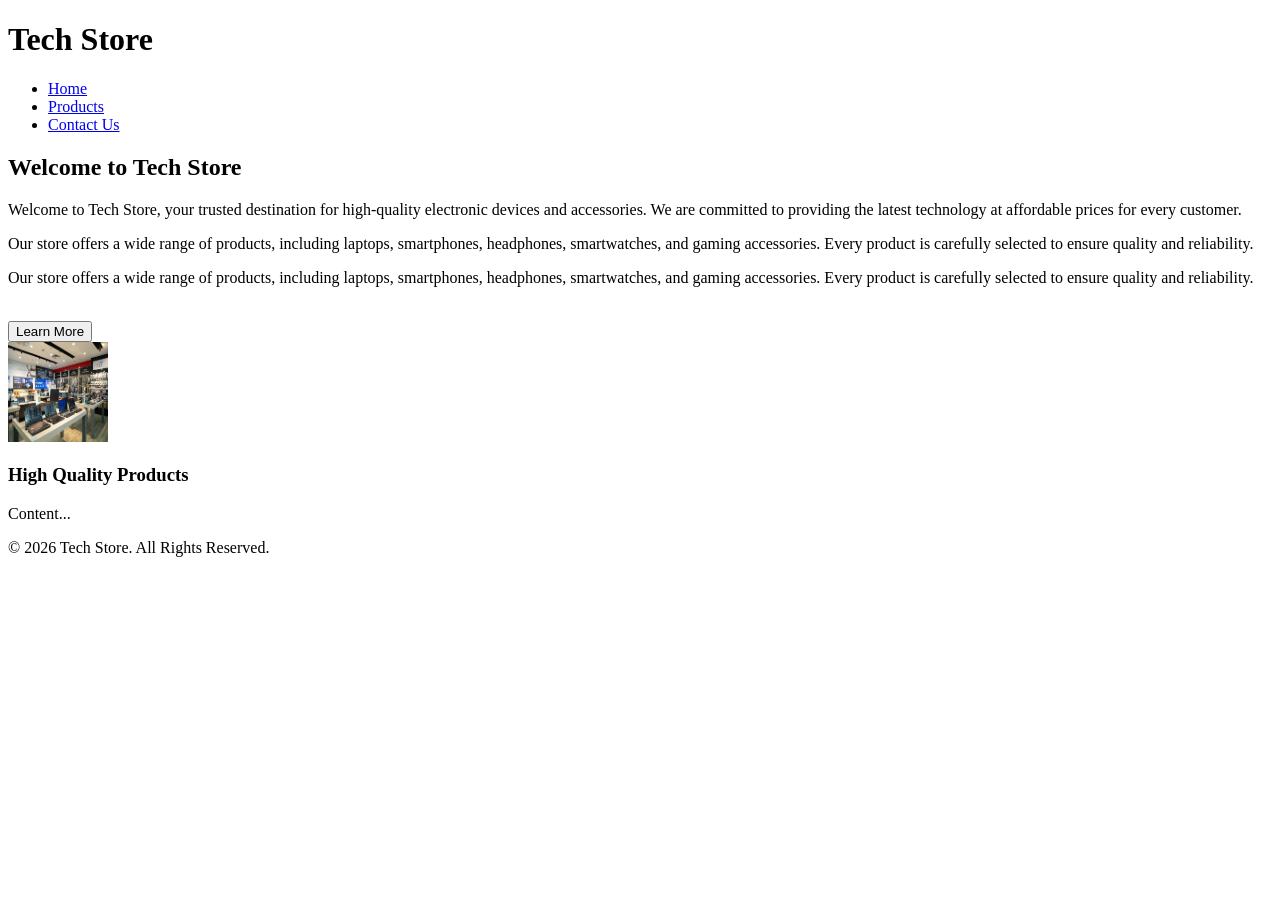
==== index.html @ 1e7f4cc3 "first commit" ====
<!DOCTYPE html>
<html lang="en">

<head>
    <meta charset="UTF-8">
    <meta name="viewport" content="width=device-width, initial-scale=1.0">
    <title>Tech Store</title>
</head>

<body>

    <body>

        <!-- Name: Udoy Roy-->
        <!-- ID: 2231379 -->


        <header>
            <h1>Tech Store</h1>

            <nav>
                <ul>
                    <li><a href="index.html">Home</a></li>
                    <li><a href="products.html">Products</a></li>
                    <li><a href="contact.html">Contact Us</a></li>
                </ul>
            </nav>
        </header>


        <main>


            <section>
                <h2>Welcome to Tech Store</h2>
                
                <p>Welcome to Tech Store, your trusted destination for high-quality electronic devices and accessories.
                    We are committed to providing the latest technology at affordable prices for every customer.</p>
                <p>Our store offers a wide range of products, including laptops, smartphones, headphones, smartwatches,
                    and gaming accessories. Every product is carefully selected to ensure quality and reliability.</p>
                <p>Our store offers a wide range of products, including laptops, smartphones, headphones, smartwatches,
                    and gaming accessories. Every product is carefully selected to ensure quality and reliability.</p>


                    
                <br><button onclick="learnMore()">Learn More</button><br>

            </section>


            <section>

                <article>
                    <img src="highqulityproduct.jpg" height="100" width="100" alt="Laptop">
                    <h3>High Quality Products</h3>
                    <p>Content...</p>
                </article>

 

            </section>

        </main>

        
        <footer>
            <p>&copy; 2026 Tech Store. All Rights Reserved.</p>
        </footer>

        <script src="script.js"></script>


    </body>

</html>
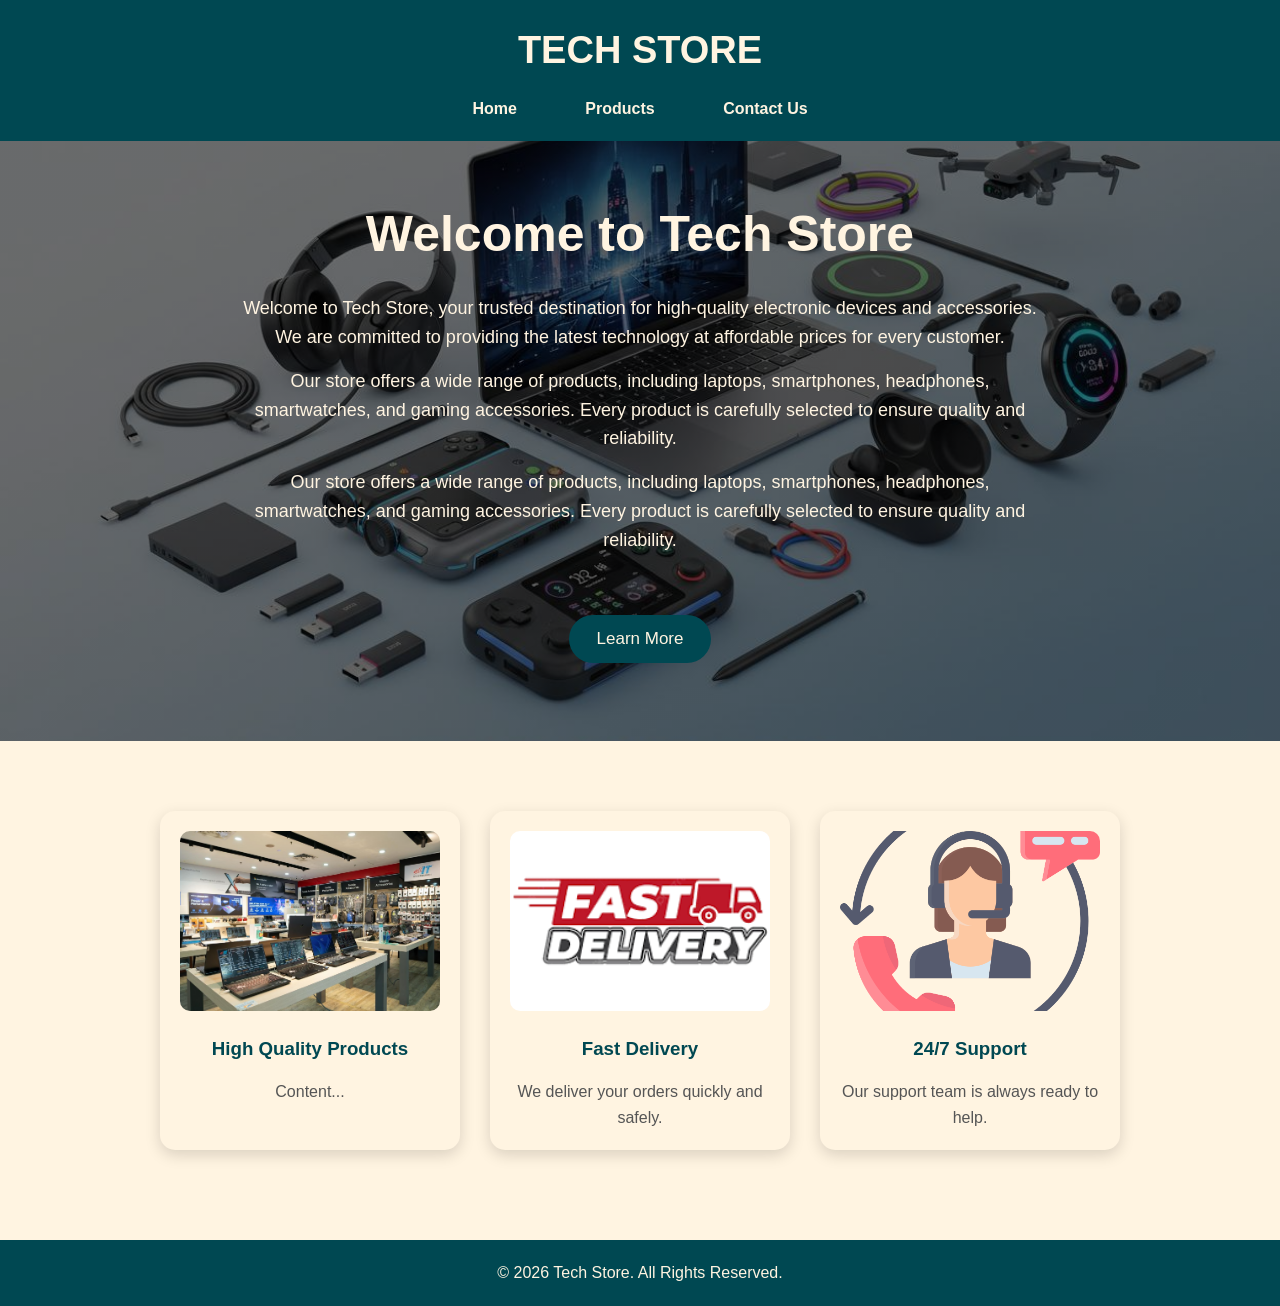
==== commit d1cae2a9: "2nd Update" ====
--- a/index.html
+++ b/index.html
@@ -5,71 +5,80 @@
     <meta charset="UTF-8">
     <meta name="viewport" content="width=device-width, initial-scale=1.0">
     <title>Tech Store</title>
+    <link rel="stylesheet" href="index.css">
 </head>
 
 <body>
 
-    <body>
-
-        <!-- Name: Udoy Roy-->
-        <!-- ID: 2231379 -->
+    <!-- Name: Udoy Roy-->
+    <!-- ID: 2231379 -->
 
 
-        <header>
-            <h1>Tech Store</h1>
+    <header>
+        <h1>TECH STORE</h1>
 
-            <nav>
-                <ul>
-                    <li><a href="index.html">Home</a></li>
-                    <li><a href="products.html">Products</a></li>
-                    <li><a href="contact.html">Contact Us</a></li>
-                </ul>
-            </nav>
-        </header>
+        <nav>
+            <ul>
+                <li><a href="index.html">Home</a></li>
+                <li><a href="products.html">Products</a></li>
+                <li><a href="contact.html">Contact Us</a></li>
+            </ul>
+        </nav>
+    </header>
 
 
-        <main>
+    <main>
 
 
-            <section>
-                <h2>Welcome to Tech Store</h2>
-                
-                <p>Welcome to Tech Store, your trusted destination for high-quality electronic devices and accessories.
-                    We are committed to providing the latest technology at affordable prices for every customer.</p>
-                <p>Our store offers a wide range of products, including laptops, smartphones, headphones, smartwatches,
-                    and gaming accessories. Every product is carefully selected to ensure quality and reliability.</p>
-                <p>Our store offers a wide range of products, including laptops, smartphones, headphones, smartwatches,
-                    and gaming accessories. Every product is carefully selected to ensure quality and reliability.</p>
+        <section class="hero">
+            <h2>Welcome to Tech Store</h2>
+
+            <p>Welcome to Tech Store, your trusted destination for high-quality electronic devices and accessories.
+                We are committed to providing the latest technology at affordable prices for every customer.</p>
+            <p>Our store offers a wide range of products, including laptops, smartphones, headphones, smartwatches,
+                and gaming accessories. Every product is carefully selected to ensure quality and reliability.</p>
+            <p>Our store offers a wide range of products, including laptops, smartphones, headphones, smartwatches,
+                and gaming accessories. Every product is carefully selected to ensure quality and reliability.</p>
 
 
-                    
-                <br><button onclick="learnMore()">Learn More</button><br>
 
-            </section>
+            <br><button onclick="learnMore()">Learn More</button><br>
+
+        </section>
 
 
-            <section>
+        <section class="features">
 
-                <article>
-                    <img src="highqulityproduct.jpg" height="100" width="100" alt="Laptop">
-                    <h3>High Quality Products</h3>
-                    <p>Content...</p>
-                </article>
+            <article class="feature">
+                <img src="highqulityproduct.jpg" height="150" width="100" alt="Laptop">
+                <h3>High Quality Products</h3>
+                <p>Content...
+            </article>
+            <article class="feature">
+                <img src="fastdelivery.png" height="150" width="100" alt="Delivery">
+                <h3>Fast Delivery</h3>
+                <p>We deliver your orders quickly and safely.</p>
+            </article>
 
- 
-
-            </section>
-
-        </main>
-
-        
-        <footer>
-            <p>&copy; 2026 Tech Store. All Rights Reserved.</p>
-        </footer>
-
-        <script src="script.js"></script>
+            <article class="feature">
+                <img src="customerSupport.png" height="150" width="100" alt="Support">
+                <h3>24/7 Support</h3>
+                <p>Our support team is always ready to help.</p>
+            </article>
 
 
-    </body>
+        </section>
+
+    </main>
+
+
+    <footer>
+        <p>&copy; 2026 Tech Store. All Rights Reserved.</p>
+    </footer>
+
+    <script src="script.js"></script>
+
+
+</body>
 
 </html>
--- a/index.css
+++ b/index.css
@@ -0,0 +1,192 @@
+/* ===========================
+   Reset
+=========================== */
+
+*{
+    margin: 0;
+    padding: 0;
+    box-sizing: border-box;
+}
+
+/* ===========================
+   Body
+=========================== */
+
+body{
+    font-family: Arial, Helvetica, sans-serif;
+    background-color: #fff4e1;
+    color: #333;
+    line-height: 1.6;
+}
+
+/* ===========================
+   Header
+=========================== */
+
+header{
+    background-color: #004852;
+    color: #fff4e1;
+    text-align: center;
+    padding: 20px;
+    box-shadow: 0 3px 10px rgba(0,0,0,0.2);
+}
+
+header h1{
+    font-size: 38px;
+    margin-bottom: 15px;
+}
+
+/* ===========================
+   Navigation
+=========================== */
+
+nav ul{
+    list-style: none;
+}
+
+nav ul li{
+    display: inline-block;
+    margin: 0 10px;
+}
+
+nav ul li a{
+    text-decoration: none;
+    color: #fff4e1;
+    padding: 12px 22px;
+    border-radius: 30px;
+    transition: 0.3s;
+    font-weight: bold;
+}
+
+nav ul li a:hover{
+    background-color: #fff4e1;
+    color: #004852;
+}
+
+/* ===========================
+   Hero Section (Flexbox)
+=========================== */
+
+.hero{
+    height: 600px;
+
+    background:
+    linear-gradient(rgba(0,0,0,0.55),
+    rgba(0,0,0,0.55)),
+    url("backgroud.jpg");
+
+    background-size: cover;
+    background-position: center;
+    background-repeat: no-repeat;
+
+    display: flex;
+    flex-direction: column;
+    justify-content: center;
+    align-items: center;
+
+    text-align: center;
+    color: #fff4e1;
+
+    padding: 20px;
+}
+
+.hero h2{
+    font-size: 50px;
+    margin-bottom: 20px;
+}
+
+.hero p{
+    max-width: 800px;
+    margin-bottom: 15px;
+    font-size: 18px;
+}
+
+/* ===========================
+   Button
+=========================== */
+
+button{
+    margin-top: 20px;
+    padding: 14px 28px;
+    font-size: 17px;
+
+    border: none;
+    border-radius: 30px;
+
+    background-color: #004852;
+    color: #fff4e1;
+
+    cursor : pointer;
+
+    transition : 0.3s;
+}
+
+button:hover{
+    background-color: #fff4e1;
+    color: #004852;
+    transform: scale(1.05);
+}
+
+/* ===========================
+   Features Section
+=========================== */
+
+.features{
+    display: flex;
+    justify-content: center;
+    gap: 30px;
+    flex-wrap: wrap;
+
+    padding: 70px 40px;
+}
+
+/* ===========================
+   Feature Card
+=========================== */
+
+.feature{
+    width: 300px;
+    background: #fff4e1;
+
+    text-align: center;
+
+    padding: 20px;
+
+    border-radius: 15px;
+
+    box-shadow: 0 5px 15px rgba(0,0,0,0.15);
+
+    transition: 0.3s;
+}
+
+.feature:hover{
+    transform: translateY(-10px);
+}
+
+.feature img{
+    width: 100%;
+    height: 180px;
+    object-fit: cover;
+    border-radius: 10px;
+}
+
+.feature h3{
+    margin: 15px 0;
+    color: #004852;
+}
+
+.feature p{
+    color: #555;
+}
+
+/* ===========================
+   Footer
+=========================== */
+
+footer{
+    background-color: #004852;
+    color: #fff4e1;
+    text-align: center;
+    padding: 20px;
+    margin-top: 20px;
+}
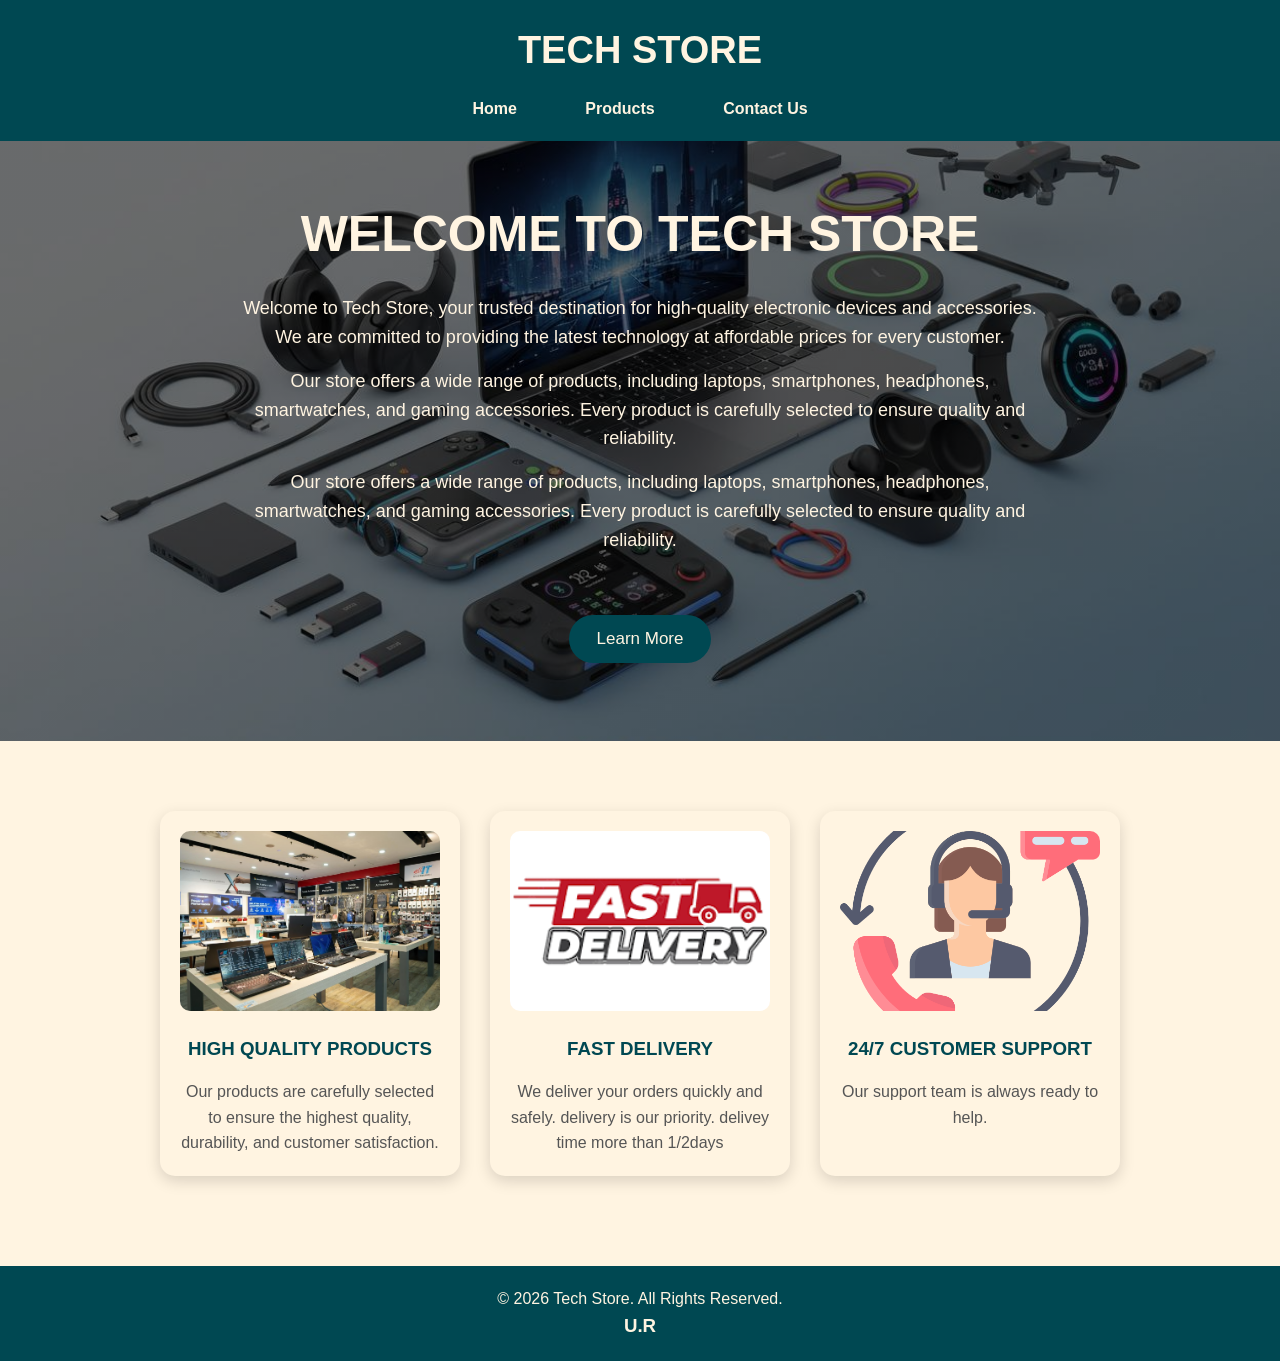
==== commit 9f40a1a1: "3rd Update" ====
--- a/index.html
+++ b/index.html
@@ -31,7 +31,7 @@
 
 
         <section class="hero">
-            <h2>Welcome to Tech Store</h2>
+            <h2>WELCOME TO TECH STORE</h2>
 
             <p>Welcome to Tech Store, your trusted destination for high-quality electronic devices and accessories.
                 We are committed to providing the latest technology at affordable prices for every customer.</p>
@@ -51,18 +51,20 @@
 
             <article class="feature">
                 <img src="highqulityproduct.jpg" height="150" width="100" alt="Laptop">
-                <h3>High Quality Products</h3>
-                <p>Content...
+                <h3>HIGH QUALITY PRODUCTS</h3>
+                <p>Our products are carefully selected to ensure the 
+                highest quality, durability, and customer satisfaction.</p>
             </article>
             <article class="feature">
                 <img src="fastdelivery.png" height="150" width="100" alt="Delivery">
-                <h3>Fast Delivery</h3>
-                <p>We deliver your orders quickly and safely.</p>
+                <h3>FAST DELIVERY</h3>
+                <p>We deliver your orders quickly and safely. delivery is our priority.
+                delivey time more than 1/2days</p>
             </article>
 
             <article class="feature">
                 <img src="customerSupport.png" height="150" width="100" alt="Support">
-                <h3>24/7 Support</h3>
+                <h3>24/7 CUSTOMER SUPPORT</h3>
                 <p>Our support team is always ready to help.</p>
             </article>
 
@@ -73,7 +75,7 @@
 
 
     <footer>
-        <p>&copy; 2026 Tech Store. All Rights Reserved.</p>
+        <p>&copy; 2026 Tech Store. All Rights Reserved. <H3>U.R</H3></p>
     </footer>
 
     <script src="script.js"></script>
--- a/index.css
+++ b/index.css
@@ -1,16 +1,9 @@
-/* ===========================
-   Reset
-=========================== */
 
 *{
     margin: 0;
     padding: 0;
-    box-sizing: border-box;
+    box-sizing: border-box
 }
-
-/* ===========================
-   Body
-=========================== */
 
 body{
     font-family: Arial, Helvetica, sans-serif;
@@ -18,10 +11,6 @@
     color: #333;
     line-height: 1.6;
 }
-
-/* ===========================
-   Header
-=========================== */
 
 header{
     background-color: #004852;
@@ -35,11 +24,6 @@
     font-size: 38px;
     margin-bottom: 15px;
 }
-
-/* ===========================
-   Navigation
-=========================== */
-
 nav ul{
     list-style: none;
 }
@@ -62,10 +46,6 @@
     background-color: #fff4e1;
     color: #004852;
 }
-
-/* ===========================
-   Hero Section (Flexbox)
-=========================== */
 
 .hero{
     height: 600px;
@@ -101,10 +81,6 @@
     font-size: 18px;
 }
 
-/* ===========================
-   Button
-=========================== */
-
 button{
     margin-top: 20px;
     padding: 14px 28px;
@@ -127,10 +103,6 @@
     transform: scale(1.05);
 }
 
-/* ===========================
-   Features Section
-=========================== */
-
 .features{
     display: flex;
     justify-content: center;
@@ -139,10 +111,6 @@
 
     padding: 70px 40px;
 }
-
-/* ===========================
-   Feature Card
-=========================== */
 
 .feature{
     width: 300px;
@@ -179,10 +147,6 @@
     color: #555;
 }
 
-/* ===========================
-   Footer
-=========================== */
-
 footer{
     background-color: #004852;
     color: #fff4e1;
